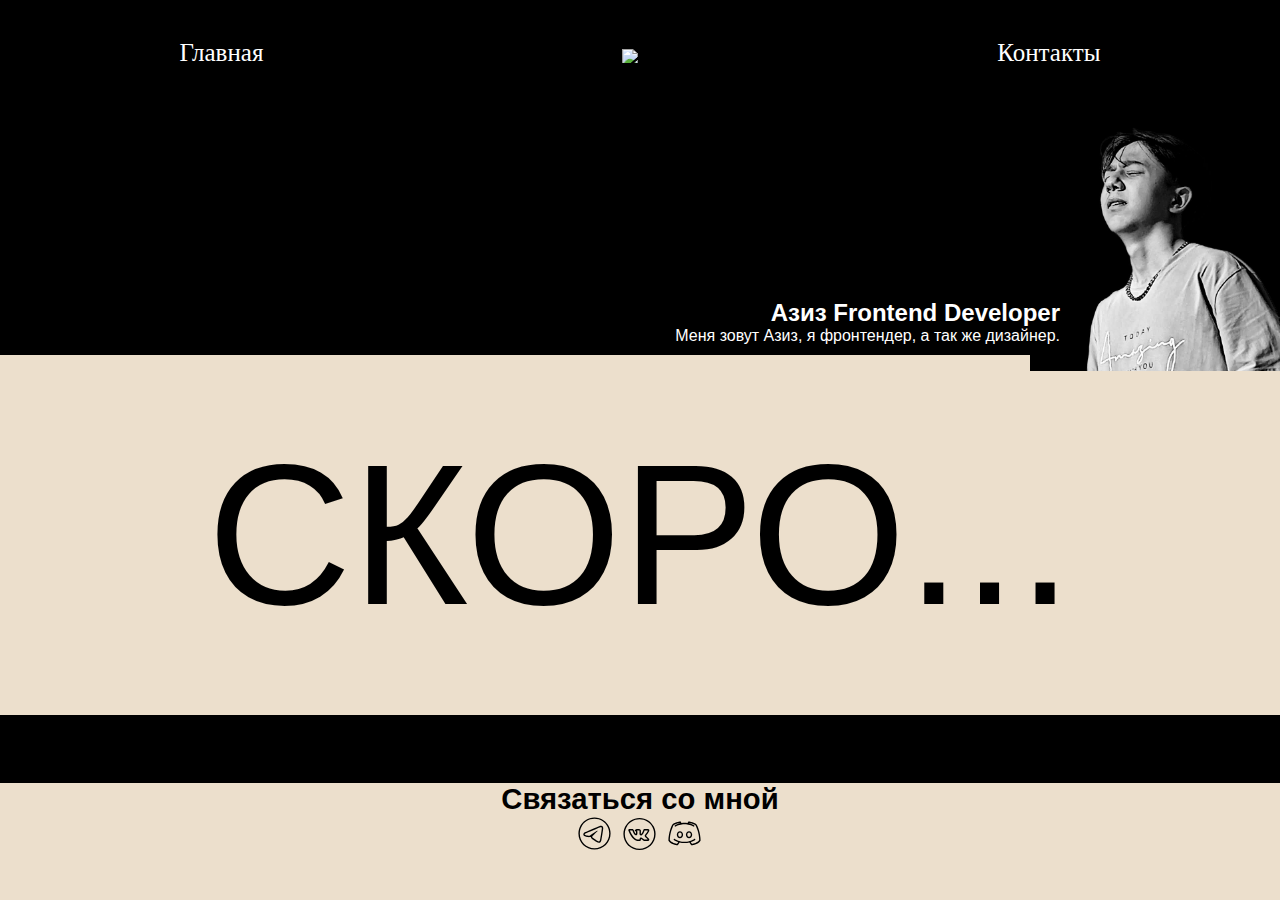
==== team/padetwo/index.html @ 5c92ec32 "Add files via upload" ====
<!DOCTYPE html>
<html lang="en">
<head>
    <meta charset="UTF-8">
    <link rel="stylesheet" href="style.css">
    <link rel="icon" href="tools/favicon/favicon-192x192.png" type="image/x-icon">
    <meta name="viewport" content="width=device-width, initial-scale=1.0">
    <link rel="icon" href="../../tools/favicon/favicon-192x192.png" type="image/x-icon">
    <title>Портфолио - Азиз Комилжонов</title>
</head>
<body>

            <nav>
                <a href="../../index.html" class="nav">Главная</a>
                    <h2>
                        <object type="image/svg+xml" data="https://svgshare.com/i/1BVm.svg" id="svg" width="45px" height="45px">
                            <img src="https://svgshare.com/i/1BVm.svg">
                        </object>
                    </h2>
                <a href="#contacts" class="nav">Контакты</a>
            </nav>


        <div class="container">
                <section class="myWorks">
                    <div class="photo">
                        <img src="../../image/b549a6be-170e-4a6a-a5d0-7384e503a650.jpg" alt="photo" width="250px">
                    </div>
                    <div class="about">
                            <h2>Азиз Frontend Developer</h2>
                        <p>
                            Меня зовут Азиз, я фронтендер, а так же дизайнер.
                        </p>
                    </div>
                    <div class="main-text">
                        <p>СКОРО...</p>
                    </div>
                </section>
        </div>
    <footer id="contacts">
        <div class="block-icons">
            <h3>Связаться со мной</h3>
            <div class="contacts">
                <a href="https://t.me/ezpointing">
                    <svg xmlns="http://www.w3.org/2000/svg" x="0px" y="0px" width="50" height="50" viewBox="0 0 50 50" class="icons">
                        <path d="M 25 2 C 12.309288 2 2 12.309297 2 25 C 2 37.690703 12.309288 48 25 48 C 37.690712 48 48 37.690703 48 25 C 48 12.309297 37.690712 2 25 2 z M 25 4 C 36.609833 4 46 13.390175 46 25 C 46 36.609825 36.609833 46 25 46 C 13.390167 46 4 36.609825 4 25 C 4 13.390175 13.390167 4 25 4 z M 34.087891 14.035156 C 33.403891 14.035156 32.635328 14.193578 31.736328 14.517578 C 30.340328 15.020578 13.920734 21.992156 12.052734 22.785156 C 10.984734 23.239156 8.9960938 24.083656 8.9960938 26.097656 C 8.9960938 27.432656 9.7783594 28.3875 11.318359 28.9375 C 12.146359 29.2325 14.112906 29.828578 15.253906 30.142578 C 15.737906 30.275578 16.25225 30.34375 16.78125 30.34375 C 17.81625 30.34375 18.857828 30.085859 19.673828 29.630859 C 19.666828 29.798859 19.671406 29.968672 19.691406 30.138672 C 19.814406 31.188672 20.461875 32.17625 21.421875 32.78125 C 22.049875 33.17725 27.179312 36.614156 27.945312 37.160156 C 29.021313 37.929156 30.210813 38.335938 31.382812 38.335938 C 33.622813 38.335938 34.374328 36.023109 34.736328 34.912109 C 35.261328 33.299109 37.227219 20.182141 37.449219 17.869141 C 37.600219 16.284141 36.939641 14.978953 35.681641 14.376953 C 35.210641 14.149953 34.672891 14.035156 34.087891 14.035156 z M 34.087891 16.035156 C 34.362891 16.035156 34.608406 16.080641 34.816406 16.181641 C 35.289406 16.408641 35.530031 16.914688 35.457031 17.679688 C 35.215031 20.202687 33.253938 33.008969 32.835938 34.292969 C 32.477938 35.390969 32.100813 36.335938 31.382812 36.335938 C 30.664813 36.335938 29.880422 36.08425 29.107422 35.53125 C 28.334422 34.97925 23.201281 31.536891 22.488281 31.087891 C 21.863281 30.693891 21.201813 29.711719 22.132812 28.761719 C 22.899812 27.979719 28.717844 22.332938 29.214844 21.835938 C 29.584844 21.464938 29.411828 21.017578 29.048828 21.017578 C 28.923828 21.017578 28.774141 21.070266 28.619141 21.197266 C 28.011141 21.694266 19.534781 27.366266 18.800781 27.822266 C 18.314781 28.124266 17.56225 28.341797 16.78125 28.341797 C 16.44825 28.341797 16.111109 28.301891 15.787109 28.212891 C 14.659109 27.901891 12.750187 27.322734 11.992188 27.052734 C 11.263188 26.792734 10.998047 26.543656 10.998047 26.097656 C 10.998047 25.463656 11.892938 25.026 12.835938 24.625 C 13.831938 24.202 31.066062 16.883437 32.414062 16.398438 C 33.038062 16.172438 33.608891 16.035156 34.087891 16.035156 z"></path>
                        </svg>
                </a>
                <a href="https://vk.com/pernul19raz" class="icons">
                    <svg xmlns="http://www.w3.org/2000/svg" x="0px" y="0px" width="50" height="50" viewBox="0 0 50 50">
                        <path d="M 25 2 C 12.309295 2 2 12.309295 2 25 C 2 37.690705 12.309295 48 25 48 C 37.690705 48 48 37.690705 48 25 C 48 12.309295 37.690705 2 25 2 z M 25 4 C 36.609824 4 46 13.390176 46 25 C 46 36.609824 36.609824 46 25 46 C 13.390176 46 4 36.609824 4 25 C 4 13.390176 13.390176 4 25 4 z M 15.001953 18 L 10.966797 18.001953 C 10.966797 18.001953 10.735897 17.988941 10.457031 18.025391 C 10.178165 18.061841 9.7661948 18.078761 9.34375 18.556641 L 9.3417969 18.558594 L 9.3398438 18.560547 C 8.9640794 18.990267 8.9784173 19.490413 9.0253906 19.765625 C 9.0721906 20.039824 9.1769621 20.244579 9.1777344 20.246094 L 9.1777344 20.248047 C 9.2165294 20.343227 12.146379 27.521928 15.839844 31.378906 C 18.445099 34.101283 21.231404 35 23.712891 35 L 25 35 C 25.42346 35 25.801654 34.98073 26.220703 34.763672 C 26.639753 34.546613 27 33.94757 27 33.482422 C 27 32.981247 27.012312 32.495404 27.076172 32.224609 C 27.135819 31.971721 27.112802 32.033791 27.136719 32.033203 C 27.160692 32.038405 27.204328 32.048513 27.287109 32.085938 C 27.465502 32.166587 27.741146 32.346633 28.046875 32.583984 C 28.657377 33.057945 29.380504 33.745554 30.191406 34.277344 C 31.352856 35.04712 32.613281 35 32.613281 35 L 36.769531 35 L 36.814453 34.996094 C 36.814453 34.996094 37.452209 34.981594 38.107422 34.580078 C 38.435028 34.379319 38.82436 34.011034 38.955078 33.458984 C 39.085796 32.906935 38.918888 32.327748 38.597656 31.818359 C 38.480305 31.631523 37.910631 30.80588 35.636719 28.787109 C 35.049256 28.26609 34.648638 27.897278 34.490234 27.701172 C 34.433996 27.631548 34.42928 27.638269 34.417969 27.634766 C 34.431219 27.600573 34.5626 27.32391 34.914062 26.867188 C 35.280366 26.391181 35.836997 25.727944 36.552734 24.816406 C 37.464977 23.654213 38.105035 22.536703 38.507812 21.59375 C 38.709203 21.122274 38.851959 20.694455 38.9375 20.306641 C 39.02304 19.918826 39.091299 19.59647 38.964844 19.136719 C 38.870524 18.794484 38.614371 18.487968 38.363281 18.326172 C 38.112191 18.164376 37.878094 18.103431 37.667969 18.064453 C 37.247723 17.986493 36.876935 18 36.53125 18 C 35.80744 18 32.589808 18.025391 32.324219 18.025391 C 32.012508 18.025391 31.515256 18.155199 31.285156 18.287109 C 30.713891 18.614265 30.535156 19.0625 30.535156 19.0625 L 30.480469 19.158203 L 30.449219 19.265625 C 30.449219 19.265625 29.716532 21.635827 28.962891 22.857422 L 28.960938 22.857422 C 28.074746 24.296534 27.41371 24.867373 27.123047 25.029297 C 27.092172 25.046497 27.109277 25.03736 27.087891 25.048828 C 27.065156 24.982615 27.036471 24.891447 27.017578 24.722656 C 26.975067 24.342427 27 23.806967 27 23.289062 C 27 21.854646 27.107725 20.960184 26.988281 20.113281 C 26.928559 19.68983 26.776516 19.21826 26.429688 18.855469 C 26.082858 18.492678 25.634863 18.3141 25.1875 18.210938 L 25.185547 18.210938 C 24.719313 18.10357 24.216872 18.011359 23.009766 18 C 21.471766 17.98566 20.470116 18.03334 19.580078 18.429688 L 19.570312 18.435547 L 19.5625 18.439453 C 19.210828 18.604643 18.933601 18.793991 18.689453 19.046875 C 18.567379 19.173317 18.422556 19.265395 18.322266 19.667969 C 18.272116 19.869256 18.266616 20.250091 18.494141 20.558594 C 18.721663 20.867097 19.040516 20.960144 19.228516 20.984375 C 19.193836 20.979875 19.376419 21.020055 19.517578 21.089844 C 19.658738 21.159634 19.781301 21.26012 19.8125 21.300781 L 19.8125 21.302734 C 19.79945 21.285784 19.935003 21.622642 19.970703 21.929688 C 20.006403 22.236732 20 22.484375 20 22.484375 L 19.998047 22.544922 L 20.003906 22.605469 C 20.003906 22.605469 20.065293 23.284928 20.033203 23.986328 C 20.017153 24.337028 19.972824 24.690015 19.914062 24.90625 C 19.910955 24.917687 19.909535 24.913678 19.90625 24.923828 C 19.655877 24.748968 19.078554 24.13969 18.283203 22.826172 C 17.547974 21.611109 16.859375 19.425781 16.859375 19.425781 L 16.84375 19.376953 L 16.826172 19.330078 C 16.826172 19.330078 16.697788 18.841896 16.130859 18.443359 C 15.59948 18.069284 15.09375 18.017578 15.09375 18.017578 L 15.001953 18 z M 14.769531 20 C 14.826731 20.02091 14.946311 20.063999 14.96875 20.074219 L 14.945312 20.003906 C 14.945312 20.003906 14.976103 20.074602 14.976562 20.076172 C 14.976816 20.076308 14.980369 20.078025 14.980469 20.078125 L 14.980469 20.080078 L 14.982422 20.080078 C 14.932162 20.044918 14.974769 20.079819 14.980469 20.087891 C 15.008089 20.182121 15.618693 22.285424 16.572266 23.861328 C 17.440943 25.295947 18.08272 26.099662 18.783203 26.580078 C 19.483009 27.060029 20.424029 27.010564 20.902344 26.761719 C 21.541579 26.429749 21.720259 25.88414 21.84375 25.429688 C 21.967241 24.975234 22.011297 24.514175 22.03125 24.078125 C 22.06932 23.246137 22.004207 22.565534 21.998047 22.498047 C 21.999047 22.460457 22.007951 22.135402 21.957031 21.697266 C 21.905701 21.255789 21.813696 20.707151 21.421875 20.15625 C 21.860763 20.09104 22.104431 19.991744 22.990234 20 C 24.119875 20.01063 24.291711 20.05776 24.736328 20.160156 C 24.978465 20.215996 25.005345 20.262255 24.982422 20.238281 C 24.959502 20.214301 24.980423 20.198281 25.007812 20.392578 C 25.062629 20.781082 25 21.777479 25 23.289062 C 25 23.715159 24.958857 24.316046 25.029297 24.945312 C 25.099687 25.574186 25.296238 26.378841 26.056641 26.849609 C 26.489901 27.117751 27.317569 27.209968 28.097656 26.775391 C 28.877743 26.340815 29.678254 25.507138 30.664062 23.90625 C 31.637852 22.327814 32.220192 20.252559 32.283203 20.033203 C 32.283203 20.033203 32.294311 20.025979 32.300781 20.021484 C 32.318451 20.022334 32.29597 20.025391 32.324219 20.025391 C 32.69463 20.025391 35.85506 20 36.53125 20 C 36.717284 20 36.798956 20.010015 36.9375 20.015625 C 36.88151 20.23153 36.806235 20.482942 36.667969 20.806641 C 36.342997 21.567438 35.785273 22.554225 34.978516 23.582031 C 34.283253 24.467494 33.743119 25.109741 33.330078 25.646484 C 32.917037 26.183228 32.592563 26.606593 32.457031 27.21875 C 32.3215 27.830907 32.580091 28.521341 32.933594 28.958984 C 33.287097 29.396628 33.724557 29.765223 34.308594 30.283203 C 36.508681 32.236432 36.869649 32.827649 36.904297 32.882812 L 36.904297 32.884766 C 36.941447 32.943676 36.917361 32.88443 36.931641 32.914062 C 36.806889 32.952953 36.658409 32.99693 36.644531 33 L 32.597656 33 L 32.591797 33 C 32.591797 33 31.847477 32.9756 31.294922 32.609375 L 31.292969 32.607422 L 31.291016 32.607422 C 30.706463 32.224555 29.99998 31.567954 29.273438 31.003906 C 28.910166 30.721882 28.540311 30.457615 28.111328 30.263672 C 27.682345 30.069729 27.138651 29.932231 26.566406 30.103516 C 25.73815 30.351416 25.278492 31.139669 25.130859 31.765625 C 25.024881 32.214969 25.040549 32.605726 25.037109 32.998047 C 25.008582 32.999549 25.033273 33 25 33 L 23.712891 33 C 21.680377 33 19.565895 32.379527 17.285156 29.996094 C 14.319982 26.899649 11.674463 20.911604 11.277344 20.001953 L 14.769531 20 z M 32.212891 20.007812 C 32.194741 20.011856 32.246666 20.015777 32.289062 20.019531 C 32.283325 20.022641 32.289551 20.016779 32.28125 20.021484 C 32.28041 20.004775 32.237287 20.002377 32.212891 20.007812 z"></path>
                        </svg>
                </a>
                <a href="https://discord.com/users/747362311336886352" class="icons">
                    <svg xmlns="http://www.w3.org/2000/svg" x="0px" y="0px" width="50" height="50" viewBox="0 0 50 50">
                        <path d="M 18.90625 7 C 18.90625 7 12.539063 7.4375 8.375 10.78125 C 8.355469 10.789063 8.332031 10.800781 8.3125 10.8125 C 7.589844 11.480469 7.046875 12.515625 6.375 14 C 5.703125 15.484375 4.992188 17.394531 4.34375 19.53125 C 3.050781 23.808594 2 29.058594 2 34 C 1.996094 34.175781 2.039063 34.347656 2.125 34.5 C 3.585938 37.066406 6.273438 38.617188 8.78125 39.59375 C 11.289063 40.570313 13.605469 40.960938 14.78125 41 C 15.113281 41.011719 15.429688 40.859375 15.625 40.59375 L 18.0625 37.21875 C 20.027344 37.683594 22.332031 38 25 38 C 27.667969 38 29.972656 37.683594 31.9375 37.21875 L 34.375 40.59375 C 34.570313 40.859375 34.886719 41.011719 35.21875 41 C 36.394531 40.960938 38.710938 40.570313 41.21875 39.59375 C 43.726563 38.617188 46.414063 37.066406 47.875 34.5 C 47.960938 34.347656 48.003906 34.175781 48 34 C 48 29.058594 46.949219 23.808594 45.65625 19.53125 C 45.007813 17.394531 44.296875 15.484375 43.625 14 C 42.953125 12.515625 42.410156 11.480469 41.6875 10.8125 C 41.667969 10.800781 41.644531 10.789063 41.625 10.78125 C 37.460938 7.4375 31.09375 7 31.09375 7 C 31.019531 6.992188 30.949219 6.992188 30.875 7 C 30.527344 7.046875 30.234375 7.273438 30.09375 7.59375 C 30.09375 7.59375 29.753906 8.339844 29.53125 9.40625 C 27.582031 9.09375 25.941406 9 25 9 C 24.058594 9 22.417969 9.09375 20.46875 9.40625 C 20.246094 8.339844 19.90625 7.59375 19.90625 7.59375 C 19.734375 7.203125 19.332031 6.964844 18.90625 7 Z M 18.28125 9.15625 C 18.355469 9.359375 18.40625 9.550781 18.46875 9.78125 C 16.214844 10.304688 13.746094 11.160156 11.4375 12.59375 C 11.074219 12.746094 10.835938 13.097656 10.824219 13.492188 C 10.816406 13.882813 11.039063 14.246094 11.390625 14.417969 C 11.746094 14.585938 12.167969 14.535156 12.46875 14.28125 C 17.101563 11.410156 22.996094 11 25 11 C 27.003906 11 32.898438 11.410156 37.53125 14.28125 C 37.832031 14.535156 38.253906 14.585938 38.609375 14.417969 C 38.960938 14.246094 39.183594 13.882813 39.175781 13.492188 C 39.164063 13.097656 38.925781 12.746094 38.5625 12.59375 C 36.253906 11.160156 33.785156 10.304688 31.53125 9.78125 C 31.59375 9.550781 31.644531 9.359375 31.71875 9.15625 C 32.859375 9.296875 37.292969 9.894531 40.3125 12.28125 C 40.507813 12.460938 41.1875 13.460938 41.8125 14.84375 C 42.4375 16.226563 43.09375 18.027344 43.71875 20.09375 C 44.9375 24.125 45.921875 29.097656 45.96875 33.65625 C 44.832031 35.496094 42.699219 36.863281 40.5 37.71875 C 38.5 38.496094 36.632813 38.84375 35.65625 38.9375 L 33.96875 36.65625 C 34.828125 36.378906 35.601563 36.078125 36.28125 35.78125 C 38.804688 34.671875 40.15625 33.5 40.15625 33.5 C 40.570313 33.128906 40.605469 32.492188 40.234375 32.078125 C 39.863281 31.664063 39.226563 31.628906 38.8125 32 C 38.8125 32 37.765625 32.957031 35.46875 33.96875 C 34.625 34.339844 33.601563 34.707031 32.4375 35.03125 C 32.167969 35 31.898438 35.078125 31.6875 35.25 C 29.824219 35.703125 27.609375 36 25 36 C 22.371094 36 20.152344 35.675781 18.28125 35.21875 C 18.070313 35.078125 17.8125 35.019531 17.5625 35.0625 C 16.394531 34.738281 15.378906 34.339844 14.53125 33.96875 C 12.234375 32.957031 11.1875 32 11.1875 32 C 10.960938 31.789063 10.648438 31.699219 10.34375 31.75 C 9.957031 31.808594 9.636719 32.085938 9.53125 32.464844 C 9.421875 32.839844 9.546875 33.246094 9.84375 33.5 C 9.84375 33.5 11.195313 34.671875 13.71875 35.78125 C 14.398438 36.078125 15.171875 36.378906 16.03125 36.65625 L 14.34375 38.9375 C 13.367188 38.84375 11.5 38.496094 9.5 37.71875 C 7.300781 36.863281 5.167969 35.496094 4.03125 33.65625 C 4.078125 29.097656 5.0625 24.125 6.28125 20.09375 C 6.90625 18.027344 7.5625 16.226563 8.1875 14.84375 C 8.8125 13.460938 9.492188 12.460938 9.6875 12.28125 C 12.707031 9.894531 17.140625 9.296875 18.28125 9.15625 Z M 18.5 21 C 15.949219 21 14 23.316406 14 26 C 14 28.683594 15.949219 31 18.5 31 C 21.050781 31 23 28.683594 23 26 C 23 23.316406 21.050781 21 18.5 21 Z M 31.5 21 C 28.949219 21 27 23.316406 27 26 C 27 28.683594 28.949219 31 31.5 31 C 34.050781 31 36 28.683594 36 26 C 36 23.316406 34.050781 21 31.5 21 Z M 18.5 23 C 19.816406 23 21 24.265625 21 26 C 21 27.734375 19.816406 29 18.5 29 C 17.183594 29 16 27.734375 16 26 C 16 24.265625 17.183594 23 18.5 23 Z M 31.5 23 C 32.816406 23 34 24.265625 34 26 C 34 27.734375 32.816406 29 31.5 29 C 30.183594 29 29 27.734375 29 26 C 29 24.265625 30.183594 23 31.5 23 Z"></path>
                        </svg>
                </a>
            </div>
        </div>
    </footer>


</body>
</html>
---- team/padetwo/style.css ----
body {
    width: 100vw;
    height: 100vh;
    background: white;
    margin: 0;
    padding: 0;
}
nav {
    display: flex;
    justify-content: space-around;
    align-items: center;
    position: fixed;
    width: 100%;
    padding: 0 0;
    font-size: 25px;
    color: white;
    background-color: black;
}

.container {
    color: black;
    display: flex;
    justify-content: center;

    position: fixed;
    width: 100%;
    height: 80%;

    position: absolute;
    top: 7%;
    left: 0;


    margin: 0;
    padding: 0;

    font-family: Arial, Helvetica, sans-serif;
}

footer {
    display: flex;
    justify-content: center;
    position: absolute;
    bottom: 0;
    left: 0;
    color: black;
    font-size: 25px;
    background: #ECDFCC;
    width: 100%;
    height: 13%;
    margin: 0;
    font-family: 'Lucida Sans', 'Lucida Sans Regular', 'Lucida Grande', 'Lucida Sans Unicode', Geneva, Verdana, sans-serif;
}

.icons {
    display: flex;
    justify-content: center;
    flex-direction: row;
    align-items: center;
    width: 35px;
    height: 35px;
    margin: 0 5px;
}

.myWorks {
    display: flex;
    flex-direction: column;
    width: 100%;
    color: white;
    
    background: black;
}
.photo {
    display: flex;
    justify-content: flex-end;
    position: relative;
    top: 62px;
}

.myWorks h2, p {
    margin: 0;
}


.block-icons h3 {
    margin: 0;
}

.main-text {
    display: flex;
    justify-content: center;
    align-items: center;
    height: 50%;
    width: 100%;
    background: #ECDFCC;
}

.main-text p {
    display: flex;
    justify-content: center;
    align-items: center;
    color: black;

    font-size: 200px;

}
.contacts {
    display: flex;
    justify-content: center;
    align-items: center;
}

.about {
    display: flex;
    align-items: flex-end;
    flex-direction: column;
    position: relative;
    bottom: 10px;
    right: 200px;
    margin-right: 20px;
    font-family: 'Lucida Sans', 'Lucida Sans Regular', 'Lucida Grande', 'Lucida Sans Unicode', Geneva, Verdana, sans-serif;
}
.about h2, p {
    display: flex;
    flex-direction: column;
}
.nav{
    text-decoration: none;
    color: white;
}
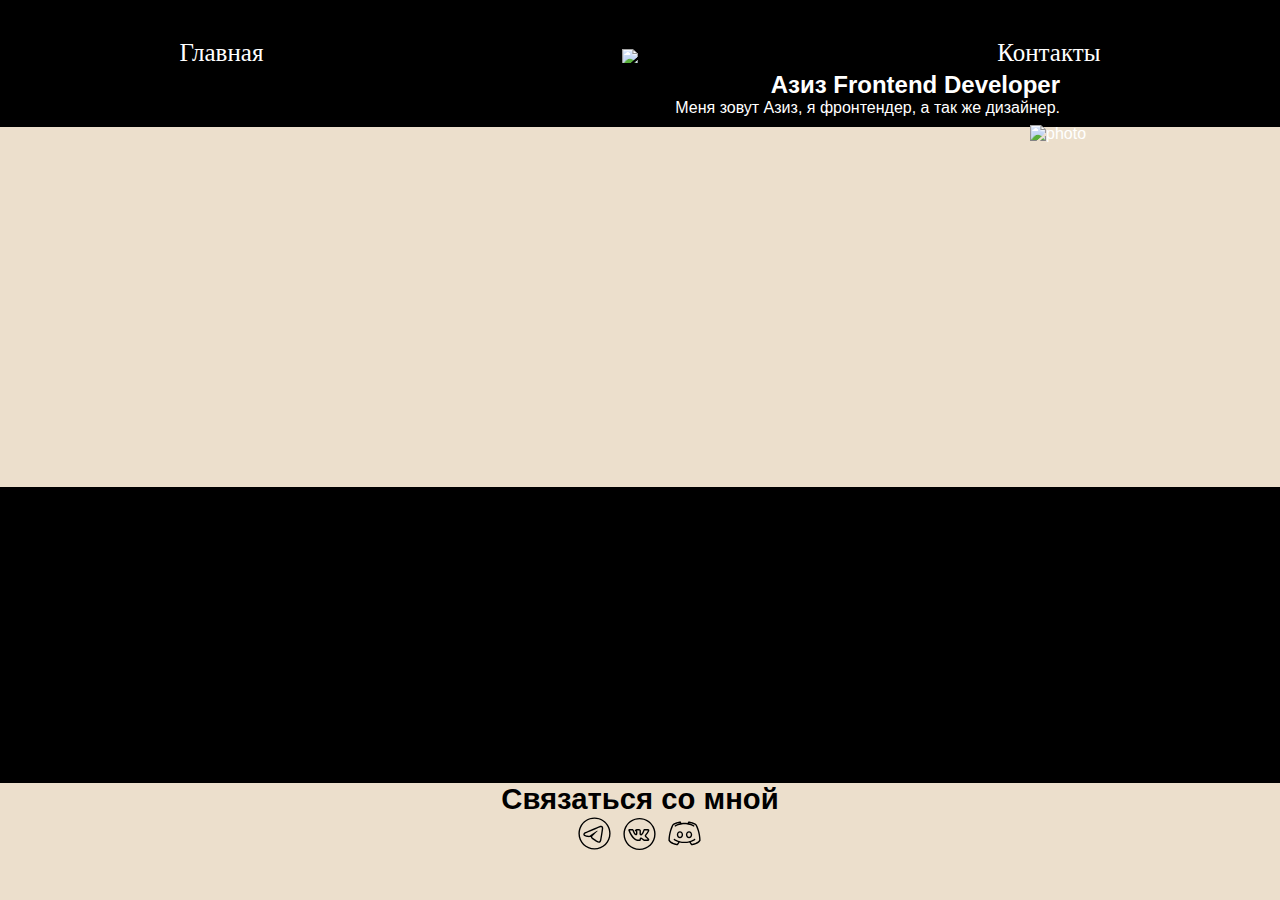
==== commit a6b7e8d6: "Update index.html" ====
--- a/team/padetwo/index.html
+++ b/team/padetwo/index.html
@@ -2,14 +2,14 @@
 <html lang="en">
 <head>
     <meta charset="UTF-8">
+    <link rel="stylesheet" href="adaptive.css">
     <link rel="stylesheet" href="style.css">
     <link rel="icon" href="tools/favicon/favicon-192x192.png" type="image/x-icon">
     <meta name="viewport" content="width=device-width, initial-scale=1.0">
-    <link rel="icon" href="../../tools/favicon/favicon-192x192.png" type="image/x-icon">
-    <title>Портфолио - Азиз Комилжонов</title>
+    <title>Мое резюме</title>
 </head>
 <body>
-
+    <div>
             <nav>
                 <a href="../../index.html" class="nav">Главная</a>
                     <h2>
@@ -19,12 +19,12 @@
                     </h2>
                 <a href="#contacts" class="nav">Контакты</a>
             </nav>
-
+    </div>
 
         <div class="container">
                 <section class="myWorks">
                     <div class="photo">
-                        <img src="../../image/b549a6be-170e-4a6a-a5d0-7384e503a650.jpg" alt="photo" width="250px">
+                        <img src="images/myPhoto.jpg" alt="photo" width="250px">
                     </div>
                     <div class="about">
                             <h2>Азиз Frontend Developer</h2>
@@ -33,7 +33,7 @@
                         </p>
                     </div>
                     <div class="main-text">
-                        <p>СКОРО...</p>
+                        
                     </div>
                 </section>
         </div>
@@ -62,4 +62,4 @@
 
 
 </body>
-</html>+</html>
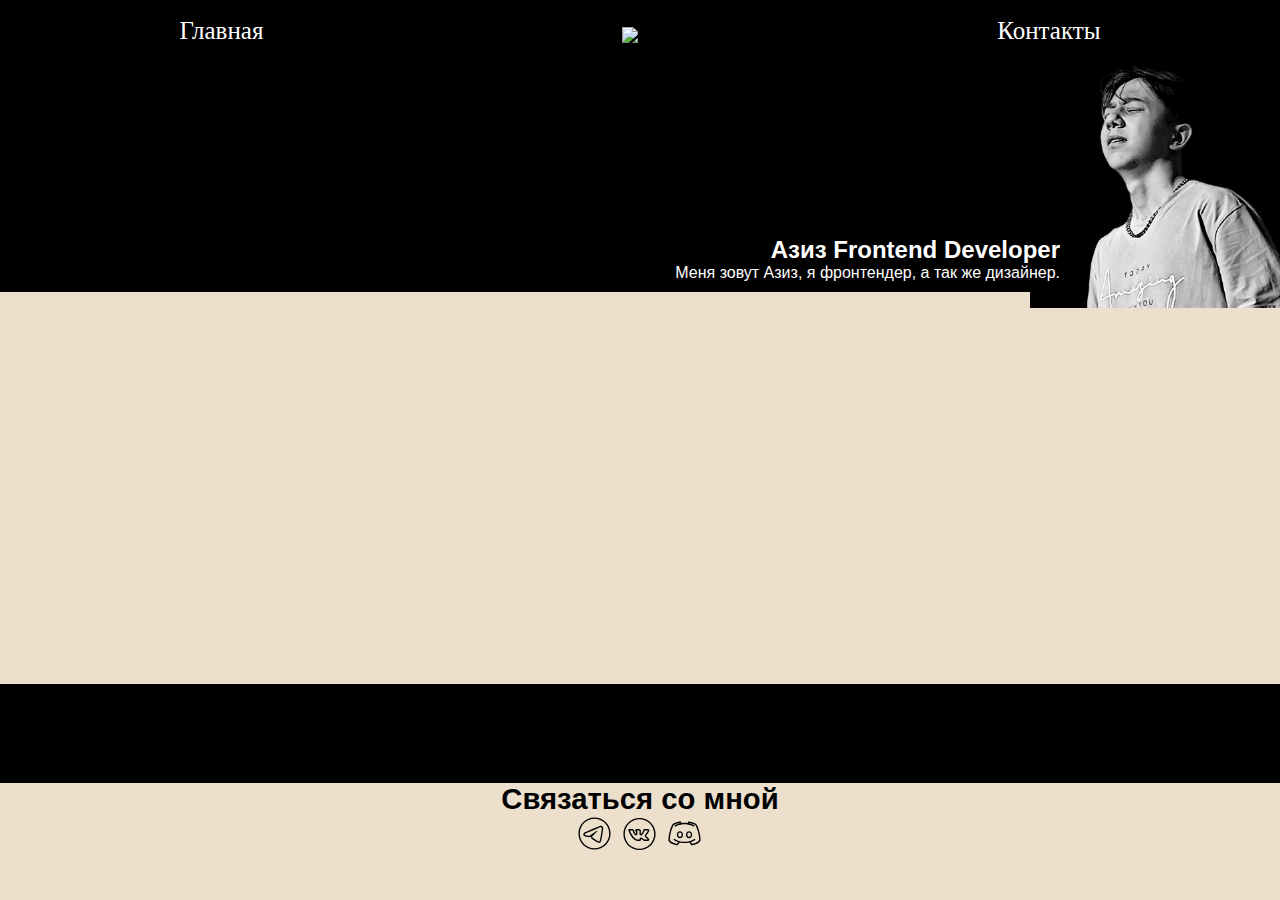
==== commit 639b09c3: "Update index.html" ====
--- a/team/padetwo/index.html
+++ b/team/padetwo/index.html
@@ -24,7 +24,7 @@
         <div class="container">
                 <section class="myWorks">
                     <div class="photo">
-                        <img src="images/myPhoto.jpg" alt="photo" width="250px">
+                        <img src="myPhoto.jpg" alt="photo" width="250px">
                     </div>
                     <div class="about">
                             <h2>Азиз Frontend Developer</h2>
--- a/team/padetwo/style.css
+++ b/team/padetwo/style.css
@@ -11,7 +11,7 @@
     align-items: center;
     position: fixed;
     width: 100%;
-    padding: 0 0;
+    height: 6.8%;
     font-size: 25px;
     color: white;
     background-color: black;
@@ -22,14 +22,8 @@
     display: flex;
     justify-content: center;
 
-    position: fixed;
     width: 100%;
-    height: 80%;
-
-    position: absolute;
-    top: 7%;
-    left: 0;
-
+    height: 87%;
 
     margin: 0;
     padding: 0;
@@ -127,4 +121,4 @@
 .nav{
     text-decoration: none;
     color: white;
-}+}
